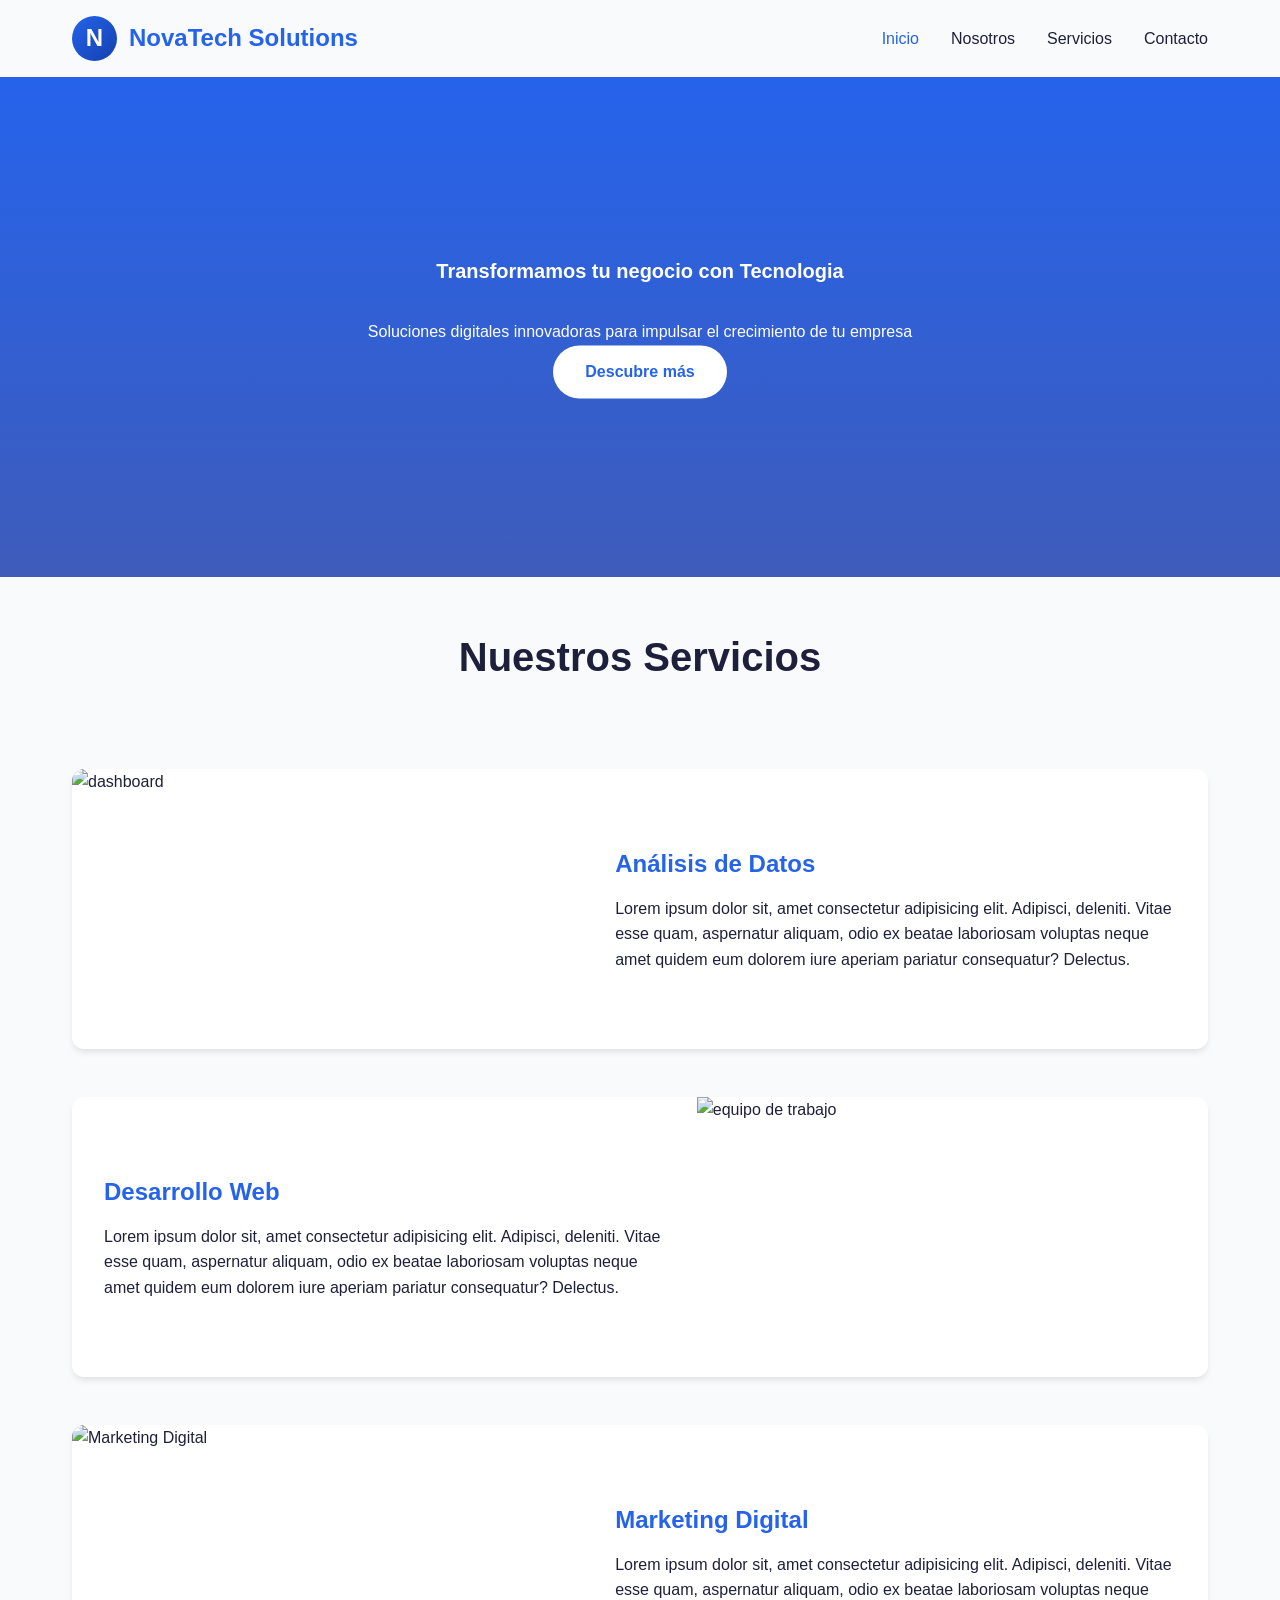
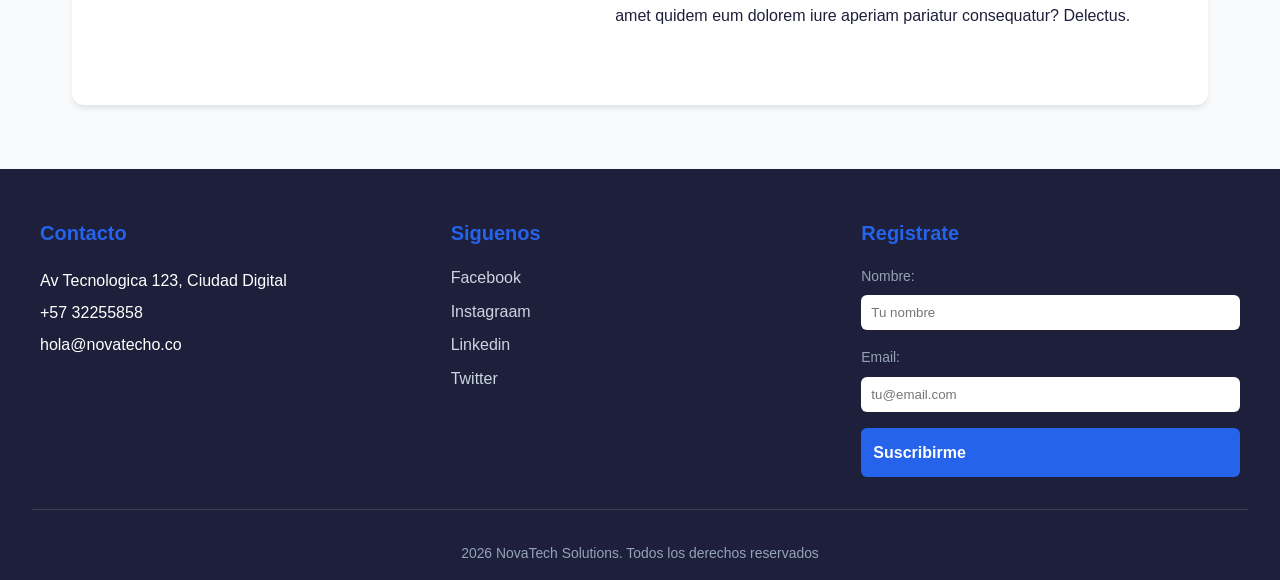
==== p1/index.html @ 2758431a "Nuevos cambios" ====
<!DOCTYPE html>
<html lang="en">
<head>
    <meta charset="UTF-8">
    <meta name="viewport" content="width=device-width, initial-scale=1.0">
    <title>Inicio | NovaTech Solutions</title>
    <link rel="stylesheet" href="/p1/style.css">
</head>
<body>
    <!--Encabezado-->
    <header class="siter-header">
        <div class="header-container">
            <!--logo y nombre de empresa en la misma linea (felxbox)-->
            <div class="brand">
                <div class="logo" aria-label="logo de NovaTech">N</div>
                <h1 class="company-name">NovaTech Solutions</h1>
            </div>

            <!--Menu navegación-->
            <nav class="main-nav" aria-label="Navegacion principal">
                <ul class="nav-list">
                    <li><a href="index.html" class="active">Inicio</a></li>
                    <li><a href="#servicios">Nosotros</a></li>
                    <li><a href="#servicios">Servicios</a></li>
                    <li><a href="#contacto">Contacto</a></li>
                </ul>
            </nav>
        </div>
    </header>

    <!--HERO-->
    <section class="hero" aria-labelledby="hero-title">
        <div class="hero-content">
            <h2 id="hero-title">Transformamos tu negocio con Tecnologia</h2>
            <p>Soluciones digitales innovadoras para impulsar el crecimiento de tu empresa</p>
            <a href="#servicios" class="btn-primary">Descubre más</a>
        </div>
    </section>

    <!-- Contenido PPal-->
    <main>
        <section class="bussines-info" id="servicios" arial-labelledby>
            <h2 id="info-title" class="section-title">Nuestros Servicios</h2>

            <article class="info-card">
                <img src="https://images.unsplash.com/photo-1460925895917-afdab827c52f?w=400&h=300&fit=crop" alt="dashboard">
                <div class="card-content">
                    <h3>Análisis de Datos</h3>
                    <p>Lorem ipsum dolor sit, amet consectetur adipisicing elit. Adipisci, deleniti. 
                        Vitae esse quam, aspernatur aliquam, odio ex beatae laboriosam voluptas neque amet quidem eum dolorem iure aperiam pariatur consequatur? Delectus.</p>
                </div>
            </article>

             <article class="info-card reverse">
                <img src="https://images.unsplash.com/photo-1551434678-e076c223a692?w=400&h=300&fit=crop" alt="equipo de trabajo">
                <div class="card-content">
                    <h3>Desarrollo Web</h3>
                    <p>Lorem ipsum dolor sit, amet consectetur adipisicing elit. Adipisci, deleniti. 
                    Vitae esse quam, aspernatur aliquam, odio ex beatae laboriosam voluptas neque amet quidem eum dolorem iure aperiam pariatur consequatur? Delectus.</p>
                </div>
            </article>

             <article class="info-card">
                <img src="https://images.unsplash.com/photo-1553877522-43269d4ea984?w=400&h=300&fit=crop" alt="Marketing Digital">
                <div class="card-content">
                    <h3>Marketing Digital</h3>
                    <p>Lorem ipsum dolor sit, amet consectetur adipisicing elit. Adipisci, deleniti. 
                        Vitae esse quam, aspernatur aliquam, odio ex beatae laboriosam voluptas neque amet quidem eum dolorem iure aperiam pariatur consequatur? Delectus.</p>
                </div>
            </article>
        </section>
    </main>

    <!--FOOTER-->
    <footer class="site-footer" id="contacto">
        <div class="footer-container">
            <!-- Informacion contacto-->
             <div class="footer-col">
                <h4>Contacto</h4>
                <address>
                    <p>Av Tecnologica 123, Ciudad Digital</p>
                    <p>+57 32255858</p>
                    <p>hola@novatecho.co</p>
                </address>
             </div>

             <div class="footer-col">
                <h4>Siguenos</h4>
                <ul class="social-links">
                    <li><a href="#" aria-label="Facebook">Facebook</a></li>
                    <li><a href="#" aria-label="Instagram">Instagraam</a></li>
                    <li><a href="#" aria-labek="Linkedin">Linkedin</a></li>
                    <li><a href="#" aria-label="Twitter">Twitter</a></li>
                </ul>
             </div>
            
               <div class="footer-col">
                <h4>Registrate</h4>
                <form action="#" method="post" class="register-form">
                    <label for="reg-name">Nombre:</label>
                    <input type="text" name="reg-name" id="reg-namme" placeholder="Tu nombre">

                    <label for="reg-email">Email:</label>
                    <input type="text" name="reg-email" id="reg-email" placeholder="tu@email.com">

                    <buttom type="submit" class="btn-submit">Suscribirme</buttom>
                </form>
             </div>
        </div>
        <p class="copyright">2026 NovaTech Solutions. Todos los derechos reservados </p>
    </footer>

</body>
</html>
---- p1/style.css ----
*{
    margin: 0;
    padding: 0;
    box-sizing: border-box;
}

:root {
    /* Variables  CSS para mantener coexistencia en los colores */

    --color-primario: #2563eb;
    --color-secundario: #1340af;
    --color-fondo: #f8fafc;
    --color-texto: #1e203b;
    --color-blanco: #ffffff;
    --color-gris: #64748b;
    --sombra: 0 4px 6px -1px rgba(0,0,0,0.1);
}

body{
    font-family: 'Segoe UI', Tahoma, Geneva, Verdana, sans-serif;
    color:var(--color-texto);
    line-height: 1.6;
    background-color: var(--color-fondo);
}

/* HEADER */

.site-header{
    background-color: var(--color-blanco);
    box-shadow: var(--sombra);

    /* Position: sticky mantiene el header fijo al hacer el scroll*/
    position: sticky;
    top: 0;
    z-index: 100; /* se mantiene encima de todo */
}

.header-container{
    max-width: 1200px;
    margin: 0 auto;
    padding: 1rem 2rem;

    display: flex;
    justify-content: space-between; /*separa logo a la izq, menu a la dere */
    align-items: center;
    flex-wrap: wrap; /* permite que baje en pantalla pequeñas */
}

.brand{
    display: flex;
    align-items: center;
    gap: 0.75rem; /*espacio entre logo y texto*/
}

.logo{
    width: 45px;
    height: 45px;
    background: linear-gradient(135deg, var(--color-primario), var(--color-secundario));
    color: var(--color-blanco);
    border-radius: 50%;
    display: flex;
    align-items: center;
    justify-content: center;
    font-weight: bold;
    font-size: 1.5rem;
}

.company-name{
    font-size: 1.5rem;
    color: var(--color-primario);
}

/* menu de navegación */

.nav-list{
    display: flex;
    list-style: none;
    gap: 2rem;
}

.nav-list a{
    text-decoration: none;
    color: var(--color-texto);
    font-weight: 500;
    padding: 0.5rem 0;
    transition: color 0.3s;
}

.nav-list a:hover,
.nav-list a.active{
   color: var(--color-primario); 
}

/* HERO */
.hero{
    background: linear-gradient(rgba(37,99,235,085), rgba(30,64,175, 0.85)),
    url('https://images.unsplash.com/photo-1451187580459-43490279c0fa?w=1200&h=600&fit=crop');
    background-size: cover;
    background-position: center;
    height: 500px;
    position: relative; /* para que el contenido se posicione respecto a el*/
    color: var(--color-blanco);
}

.hero-content{
    position: absolute;
    top: 50%;
    left: 50%;
    transform: translate(-50%, -50%); /*centrado prefecto*/
    text-align: center;
    width: 90%;
    max-width: 700px;
}

.hero-content h2{
    font-size: 1.25rem;
    margin-bottom: 2rem;
}

.hero.content p{
    font-size: 1.25rem;
    margin-bottom: 2rem;
}

.btn-primary{
    display: inline-block;
    background-color: var(--color-blanco);
    color: var(--color-primario);
    padding: 0.875rem 2rem;
    border-radius: 50px;
    text-decoration: none;
    font-weight: bold;
    transition: transform 0.3s, box-shadow 0.3s;
}

.btn-primary:hover{
    transform: translateY(-3px);
    box-shadow: 0 10px  20px rgba(0,0,0,0.2);
}

.section-title{
    text-align: center;
    font-size: 2.5rem;
    margin: 3rem 0 2rem;
}

.bussines-info{
    max-width: 1200px;
    margin: 0 auto;
    padding: 0 2rem 4rem;
    display: grid;
    gap: 3rem;
}

.info-card{
    background-color: var(--color-blanco);
    border-radius: 12px;
    overflow: hidden;
    box-shadow: var(--sombra);
    display: flex;
    align-items: center;
}

.info-card img{
    width: 45%;
    height: 280px;
    object-fit: cover;
}

.card-content{
    padding: 2rem;
    flex: 1; /*ocupa el espacio restante*/
}

.card-content h3{
    color: var(--color-primario);
    font-size: 1.5rem;
    margin-bottom: 0.75rem;
}

/*clase invertida*/
.info-card.reverse{
    flex-direction: row-reverse;
}


/*footer*/
.site-footer{
    background-color: var(--color-texto);
    color: var(--color-blanco);
    padding: 3rem 2rem 1rem;
}

.footer-container{
    max-width:1200px;
    margin: 0 auto;
    display: grid;
    grid-template-columns: repeat(3, 1fr);
    gap: 2rem;
}

.footer-col h4{
    color: var(--color-primario);
    margin-bottom: 1rem;
    font-size: 1.25rem;
}

.footer-col address{
    font-style: normal;
    line-height: 2;
}

.social-links{
    list-style: none;
}

.social-links li{
    margin-bottom: 0.5rem;
}

.social-links a{
    color: #cbd5e1;
    text-decoration: none;
    transition: color 0.3s;
}

.social-links a:hover{
    color: var(--color-primario);
}

.register-form{
    display: flex;
    flex-direction: column;
    gap: 0.5rem;
}

.register-form label{
    font-size: 0.87rem;
    color: #94a3b8;
}

.register-form input{
    padding: 0.625rem;
    border: none;
    border-radius: 6px; 
    margin-bottom: 0.5rem;
}

.btn-submit{
    background-color: var(--color-primario);
    color: var(--color-blanco);
    border: none;
    padding: 0.75rem;
    border-radius: 6px;
    cursor: pointer;
    font-weight: bold;
    transition: background-color 0.3s;
}

.copyright{
    text-align: center;
    margin-top: 2rem;
    padding-top: 2rem;
    border-top: 1px solid #334155;
    color: #94a3b8;
    font-size: 0.87rem;
}

/* Nosotros */

.about-section{
    max-width: 900px;
    margin: 0 auto;
    padding: 0 2rem 4rem;
}

.about-intro{
    text-align: center;
    color: var(--color-gris);
    margin-bottom: 3rem;
    font-size: 1.125rem;
}

/* linea de tiempo */

.timeline{
    position: relative;
    padding: 2rem 0;
}

.timeline::before{
    content: '';
    position: absolute;
    left: 50%;
    top: 0;
    bottom: 0;
    width: 4px;
    background: linear-gradient(to bottom, var(--color-primario), var(--color-secundario));
    transform: translateX(-50%);
    border-radius: 2px;
}

.timeline-item{
    position:  relative;
    width: 45%;
    margin-bottom: 3rem;
}

.timeline:nth-child(odd){
    margin-left: 0;
    margin-right: auto;
    text-align: right;
    padding-right: 2rem;
}

.timeline-item:nth-child(even){
    margin-left: auto;
    margin-right: 0;
    padding-left: 2rem;
}

/* año flotante */

.timeline-year{
    position: absolute;
    left: 105%;
    top: 0;
    transform: translateX(-50%);
    background-color: var(--color-primario);
    color: var(--color-blanco);
    padding: 0.5rem 1rem;
    border-radius: 20px;
    font-weight: bold;
    z-index: 2;
}

.timeline-content{
    background-color: var(--color-blanco);
    padding: 1.5rem;
    border-radius: 12px;
    box-shadow: var(--sombra);
    margin-top: 2.5rem;
}

.timeline-content h3{
    color: var(--color-primario);
    margin-bottom: 0.5rem;
}

/* COLABORADORES */

.team-section{
    padding: 4rem 2rem;
}

.team-grid{
    max-width: 1200px;
    margin: 0 auto;
    display: grid;
    grid-template-columns: repeat(3, 1fr);
    gap: 2rem;
}

.team-member{
    text-align: center;
    background-color: var(--color-blanco);
    padding: 2rem;
    border-radius: 12px;
    box-shadow: var(--sombra);
}

.team-member img{
    width: 180px;
    height: 180px;
    object-fit: cover;
    border-radius: 50%;
    margin-bottom: 1rem;
}

.team-member h3{
    color: var(--color-primario);
    margin-bottom: 0.5rem;
}

.team-member .role{
    color: var(--color-secundario);
    font-weight: bold;
    margin-bottom: 1rem;
}

.team-member .bio{
    color: #64748b;
    line-height: 1.6;
}
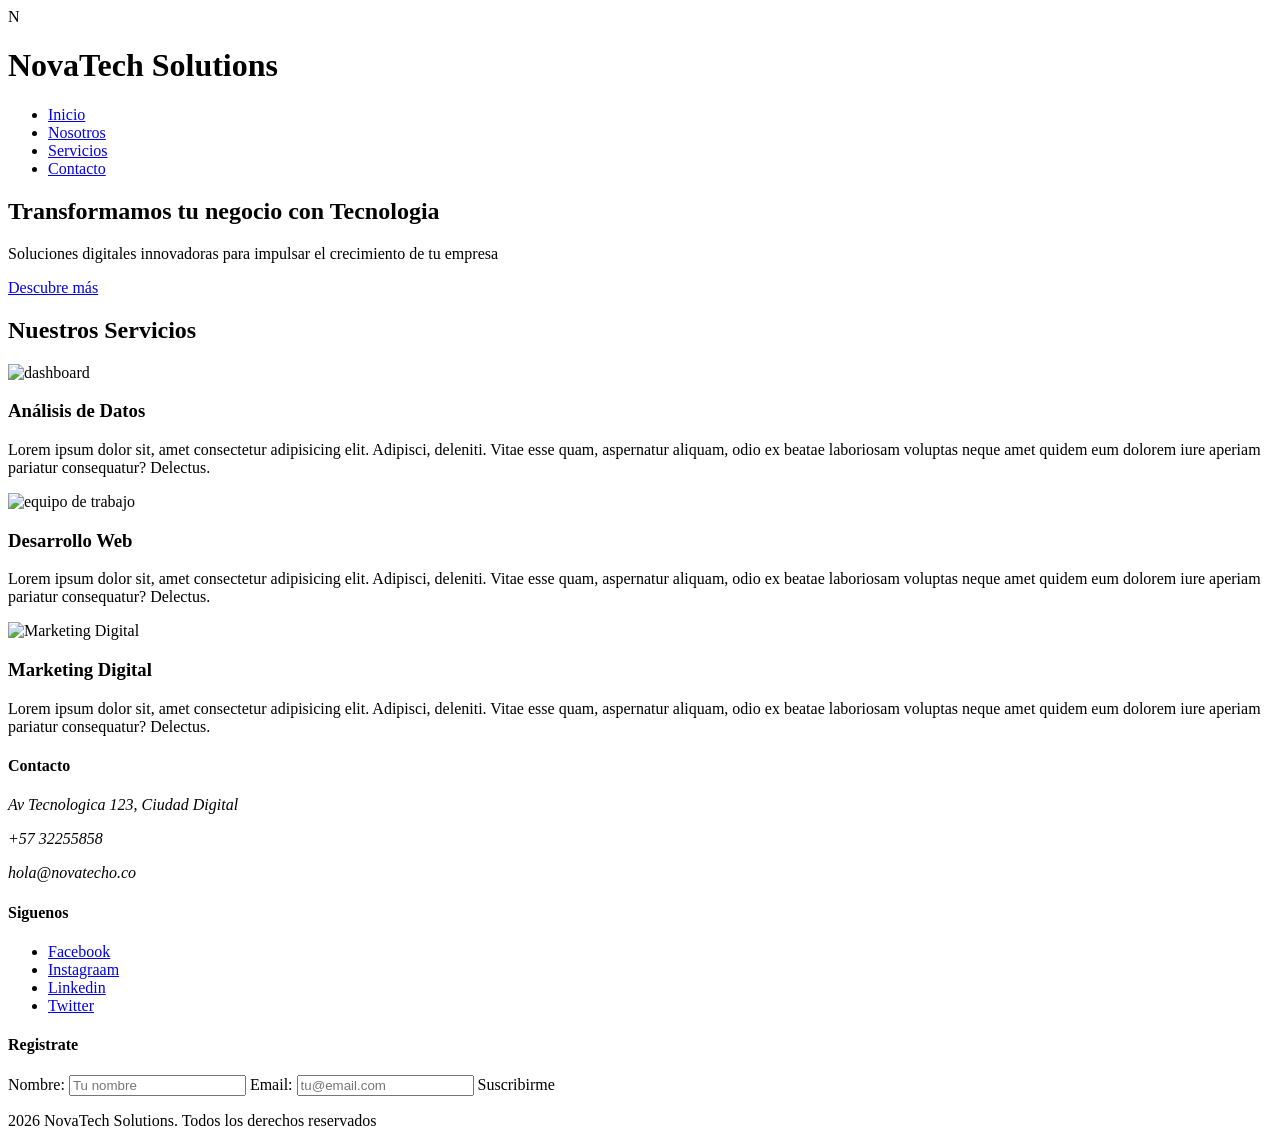
==== commit 0749ce77: "Cambios necesarios" ====
--- a/p1/index.html
+++ b/p1/index.html
@@ -4,7 +4,7 @@
     <meta charset="UTF-8">
     <meta name="viewport" content="width=device-width, initial-scale=1.0">
     <title>Inicio | NovaTech Solutions</title>
-    <link rel="stylesheet" href="/p1/style.css">
+    <link rel="stylesheet" href="../../Proyecto_Final_Html/p1/style.css">
 </head>
 <body>
     <!--Encabezado-->
